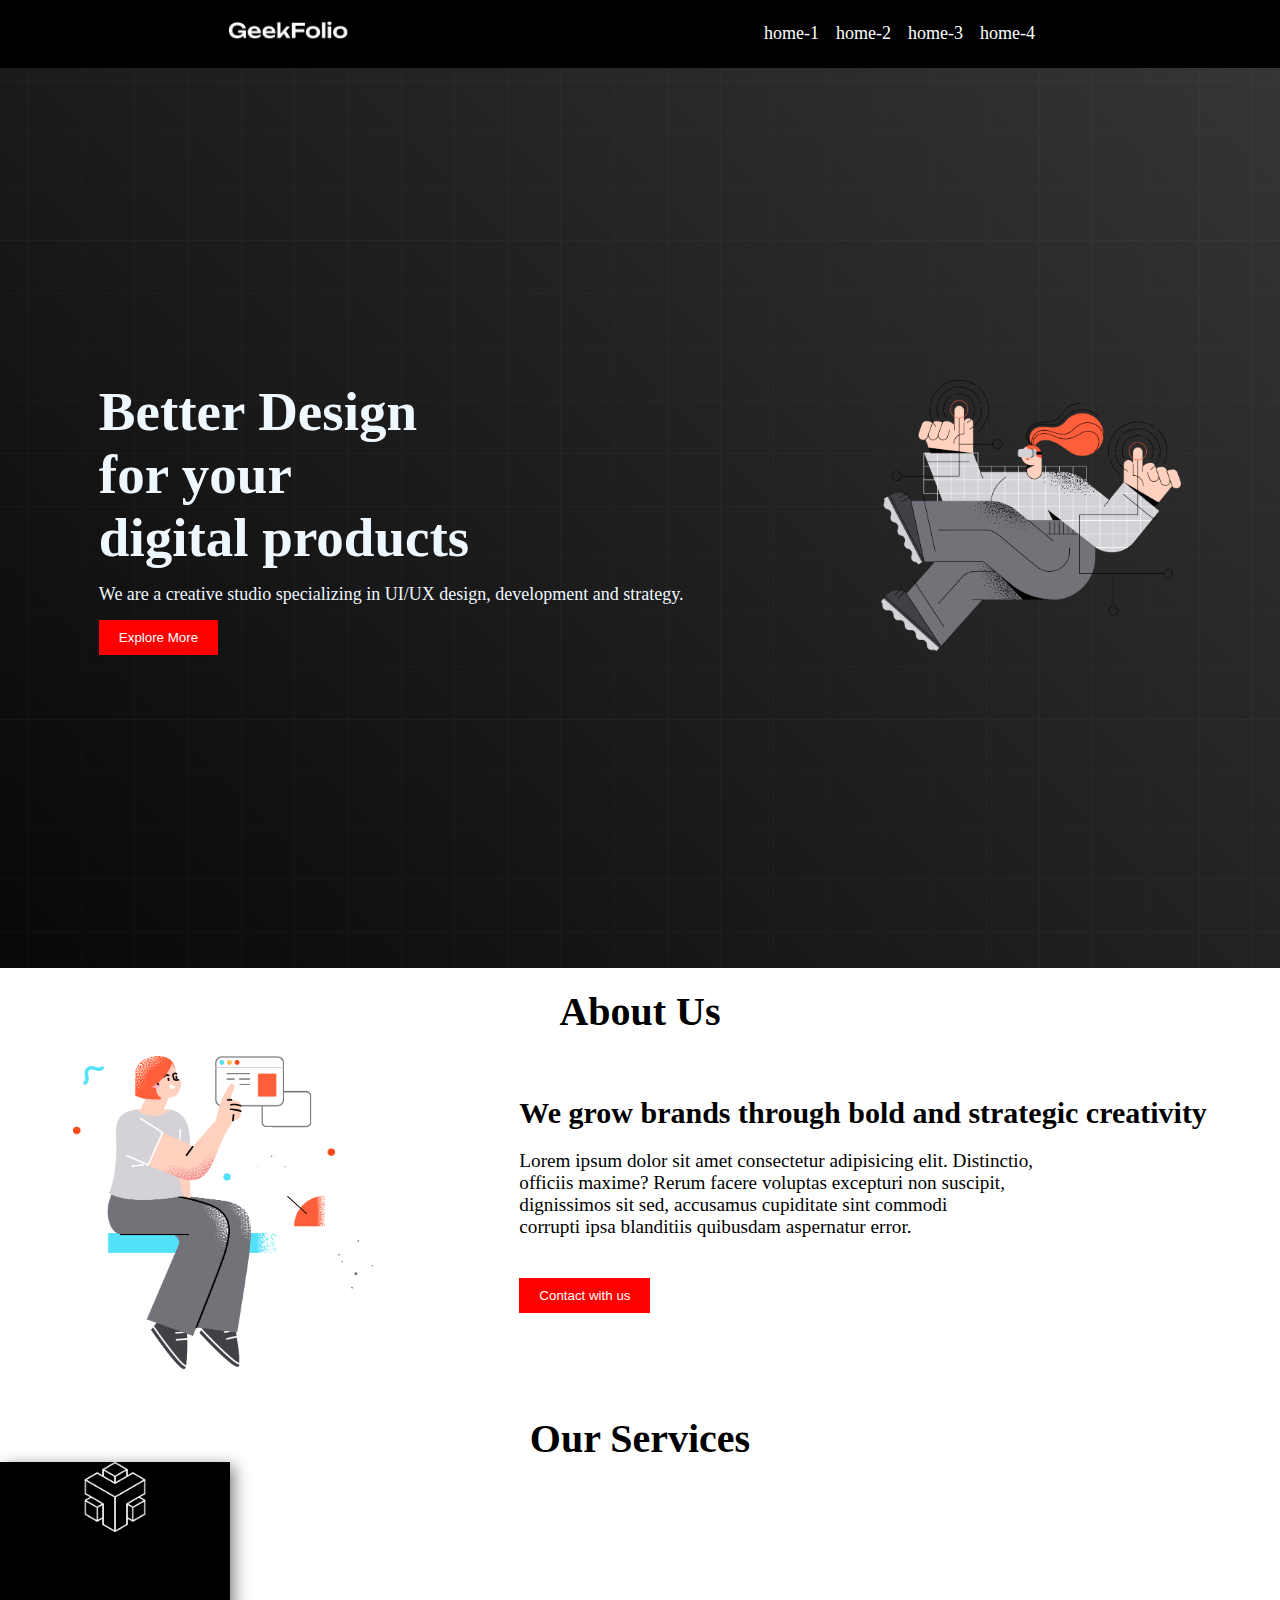
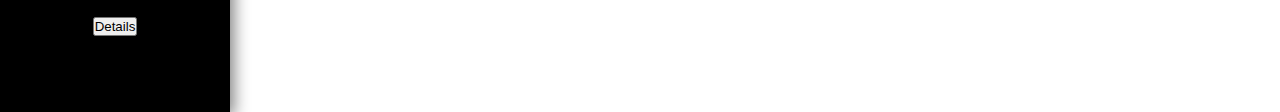
==== index.html @ fdca0c29 "service" ====
<!DOCTYPE html>
<html lang="en">
<head>
    <meta charset="UTF-8">
    <meta name="viewport" content="width=device-width, initial-scale=1.0">
    <title>Conceptual Session</title>
    <link rel="stylesheet" href="index.css">
</head>
<body>
    <!-- This is a navbar section-->
    <header>
        <nav> 
            <div class="menu-container">
                <div class="logo">
                    <img class="logo-photo" src="./logo/logo-light.png" alt=""> 
                </div>
                <div class="menus">
                    <li class="item">home-1</li>
                    <li class="item">home-2</li>
                    <li class="item">home-3</li>
                    <li class="item">home-4</li>
                </div>
            </div>
        </nav>
    </header>
    <main>
        <section>
            <div class="banner-container">
                <div class="banner-text">
                    <h1 class="titlee">Better Design <br> for your <br> digital products</h1>
                    <p class="description">We are a creative studio specializing in UI/UX design, development and strategy.</p>
                    <button class="btn">Explore More</button>
                </div>
                <div class="banner-photo">
                    <img class="banner-img" src="./images/banner.png" alt="">
                </div>
            </div>
        </section>
        <!--this is about us section-->
        <section>
            <h1 class="position">About Us</h1>
            <div class="about-container">
                <div class="about-photo">
                    <img class="about-img" src="./images/section.png" alt="">
                    
                </div>
                <div class="about-text">
                    <h1 class="head"> We grow brands through bold and strategic creativity</h1>
                    <p class="para">Lorem ipsum dolor sit amet consectetur adipisicing elit. Distinctio, <br> officiis maxime? Rerum facere voluptas excepturi non suscipit, <br> dignissimos sit sed, accusamus cupiditate sint commodi <br> corrupti ipsa blanditiis quibusdam aspernatur error.</p>
                    <button class="bttn">Contact with us</button>

                </div>


            </div>

        </section>


        <!--Service section start -->
        <section>
            <h1 class="position">Our Services</h1>
            <div class="service-container">
                <div class="box">
                    <img class="icon" src="./icon/0.png" alt="">
                    <h2>Web Development</h2>
                    <p> Lorem ipsum dolor sit, magni dolor culpa distinctio,Lorem ipsum dolor sit, magni dolor culpa distinctio, </p>
                    <button class="bot"> Details </button>
                </div>
            </div>
        </section>
            
    </main>
    <footer>
         
    </footer>
    
</body>
</html>
---- index.css ----
*{
    margin: 0px;
    padding: 0px;
}

.menu-container{
    background-color: black;
    padding: 20px;
    color:white;
    list-style: none;
    display: flex;
    align-items: center;
    justify-content: space-around;

}
.logo-photo{
    width: 120px;

}

.menus{
    display:flex;
    
}
.item{
    margin-right: 10px;
    padding-right: 7px;
    font-size: 18px;
    cursor: pointer;
}
.item:hover{
    color: aqua;
}
.banner-img{
    width: 300px;

}
.banner-container{
    display: flex;
    justify-content: space-around;
    height: 100vh;
    /*border: 2px solid gray; */
    align-items: center;
    color: aliceblue;
    background-image: url('./images/background.png'),
    linear-gradient(45deg,rgb(8,8,8),rgb(53,53,53));
    background-position: center;
    background-size: cover;
    background-repeat: no-repeat;
    
}
.titlee{
    font-size: 55px;
    font-weight: bold;
    
}
.description{
    font-size: 18px;
    margin-top: 15px;
    margin-bottom: 15px;
}

.btn{
    padding:10px 20px;
    color: white;
    background-color: red;
    border: none;
}
.btn:hover{
    cursor: pointer;
    color: rgb(16, 128, 10);
}
.about-img{
    width: 300px;

}
.head{
    font-size: 30px;
}

.position{
    font-size: 40px;
    font-weight: bold;
    margin-top: 20px;
    text-align: center;

}


.about-container{
    display: flex;
    justify-content: space-around;
    height: 40vh;
    align-items: center;

}
.bttn{
    margin-top: 20px;
    margin-bottom: 20px;
    padding: 10px 20px;
    color:white;
    background-color: red;
    border: none;
}
.bttn:hover{
    cursor: pointer;
    color: green;
}
.para{
    font-size: larger;
    margin-top: 20px;
    margin-bottom: 20px;
}
.box{
    width: 230px;
    height: 250px;
    box-shadow: 4px 4px 15px grey;
    background-color: black; 
    text-align: center;   
}
.icon{
    width: 70px;
}
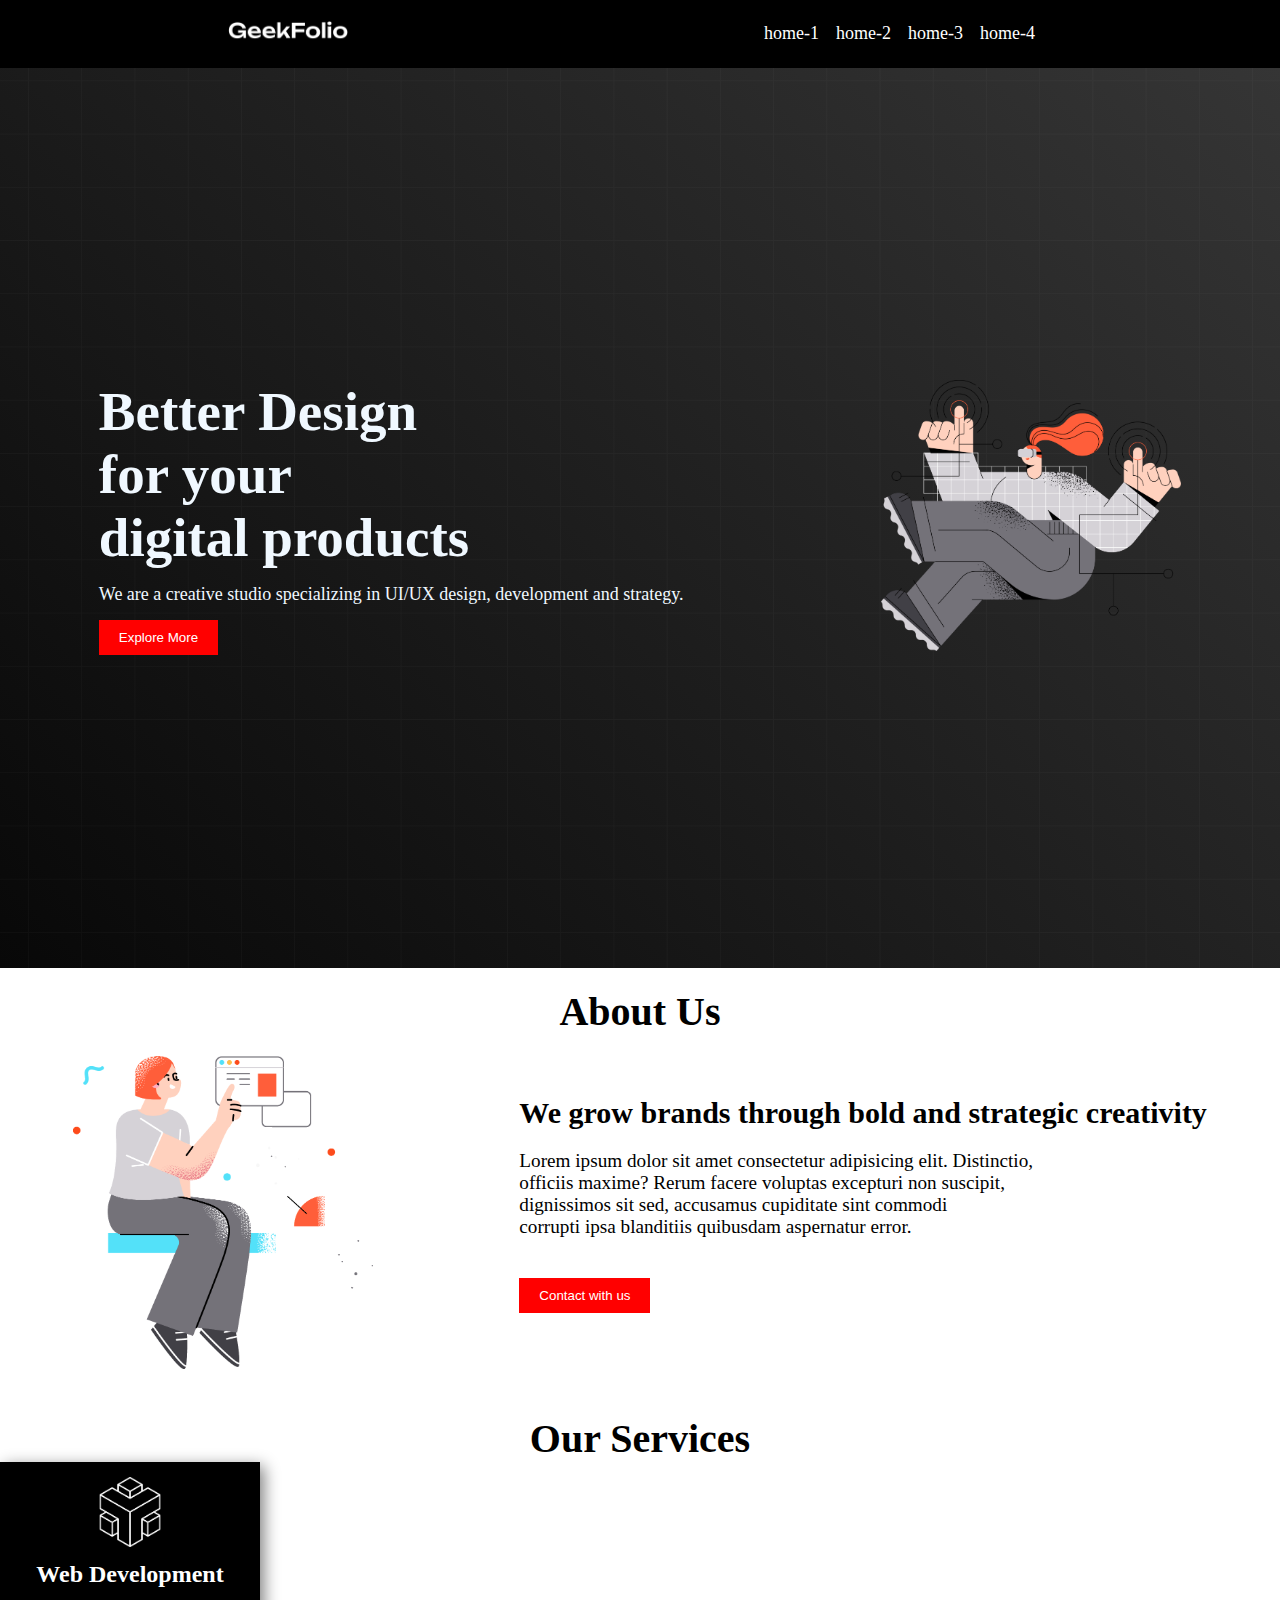
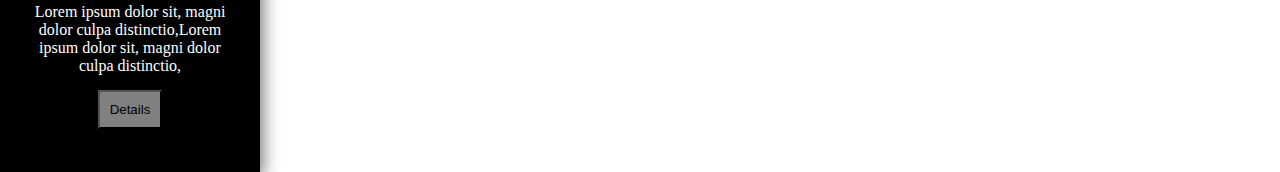
==== commit f1027617: "box" ====
--- a/index.html
+++ b/index.html
@@ -63,8 +63,8 @@
             <div class="service-container">
                 <div class="box">
                     <img class="icon" src="./icon/0.png" alt="">
-                    <h2>Web Development</h2>
-                    <p> Lorem ipsum dolor sit, magni dolor culpa distinctio,Lorem ipsum dolor sit, magni dolor culpa distinctio, </p>
+                    <h2 class="box-title">Web Development</h2>
+                    <p class="box-p"> Lorem ipsum dolor sit, magni dolor culpa distinctio,Lorem ipsum dolor sit, magni dolor culpa distinctio, </p>
                     <button class="bot"> Details </button>
                 </div>
             </div>
--- a/index.css
+++ b/index.css
@@ -113,11 +113,26 @@
 }
 .box{
     width: 230px;
-    height: 250px;
+    height: 280px;
     box-shadow: 4px 4px 15px grey;
     background-color: black; 
     text-align: center;   
+    padding: 15px;
+    color: white;
 }
 .icon{
     width: 70px;
 }
+
+.bot{
+    background-color: gray;
+    margin-top: 10px;
+    padding: 10px;
+}
+.box-title{
+    padding: 10px  
+}
+.box-p{
+    padding: 5px;
+}
+
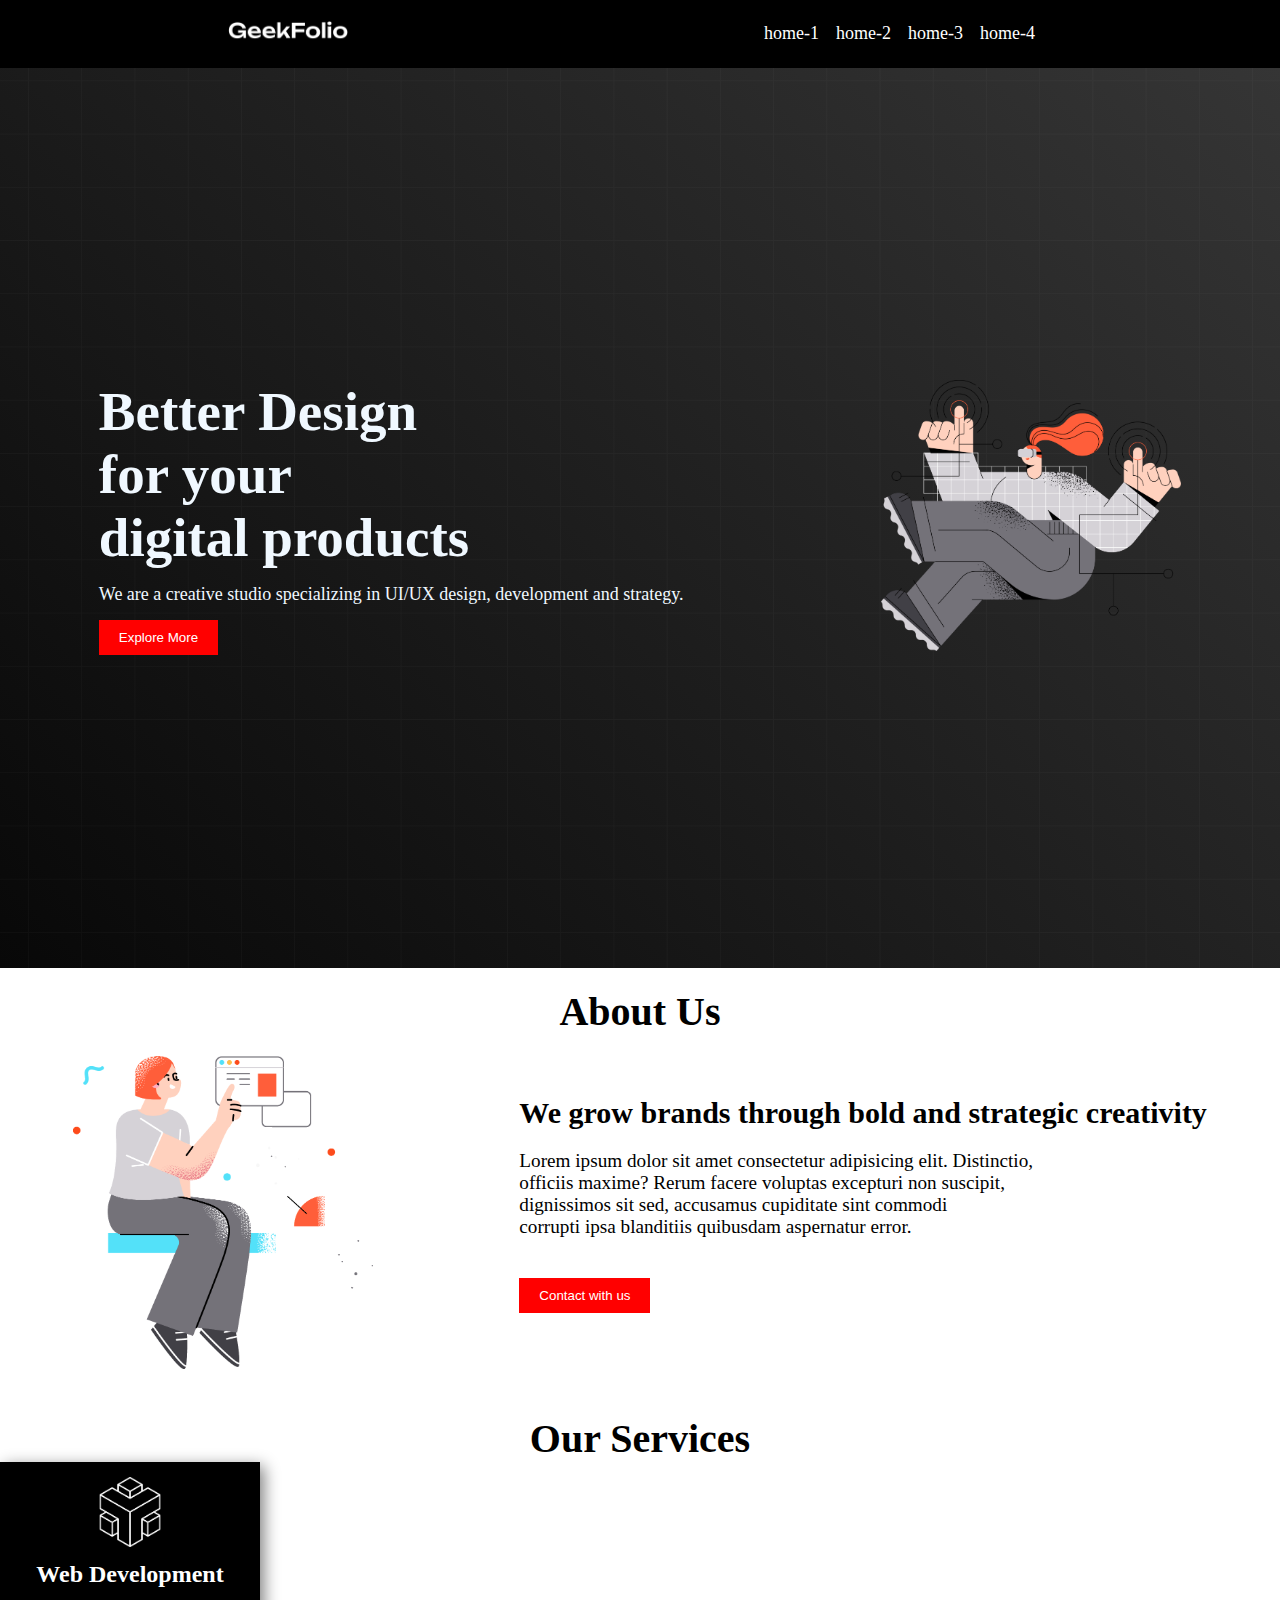
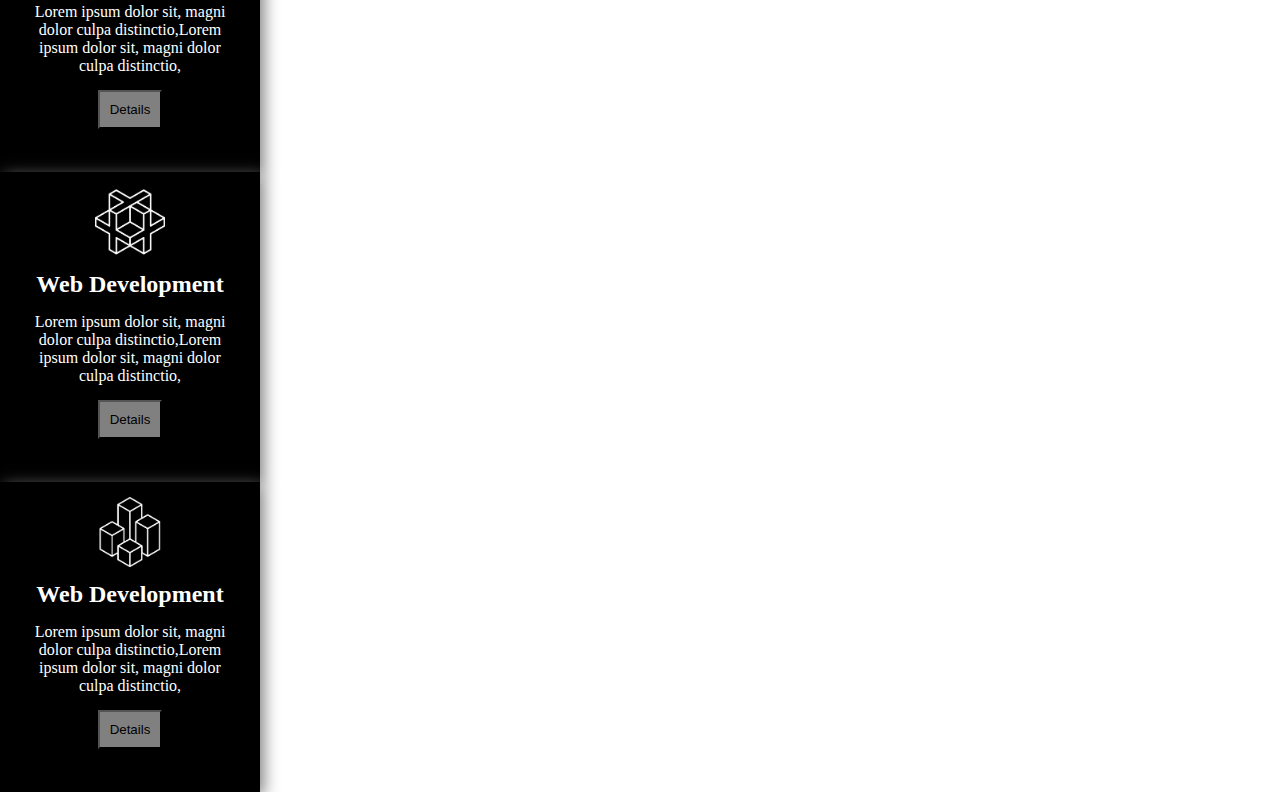
==== commit dffc016e: "box copy" ====
--- a/index.html
+++ b/index.html
@@ -67,6 +67,18 @@
                     <p class="box-p"> Lorem ipsum dolor sit, magni dolor culpa distinctio,Lorem ipsum dolor sit, magni dolor culpa distinctio, </p>
                     <button class="bot"> Details </button>
                 </div>
+                <div class="box">
+                    <img class="icon" src="./icon/1.png" alt="">
+                    <h2 class="box-title">Web Development</h2>
+                    <p class="box-p"> Lorem ipsum dolor sit, magni dolor culpa distinctio,Lorem ipsum dolor sit, magni dolor culpa distinctio, </p>
+                    <button class="bot"> Details </button>
+                </div>
+                <div class="box">
+                    <img class="icon" src="./icon/2.png" alt="">
+                    <h2 class="box-title">Web Development</h2>
+                    <p class="box-p"> Lorem ipsum dolor sit, magni dolor culpa distinctio,Lorem ipsum dolor sit, magni dolor culpa distinctio, </p>
+                    <button class="bot"> Details </button>
+                </div>
             </div>
         </section>
             
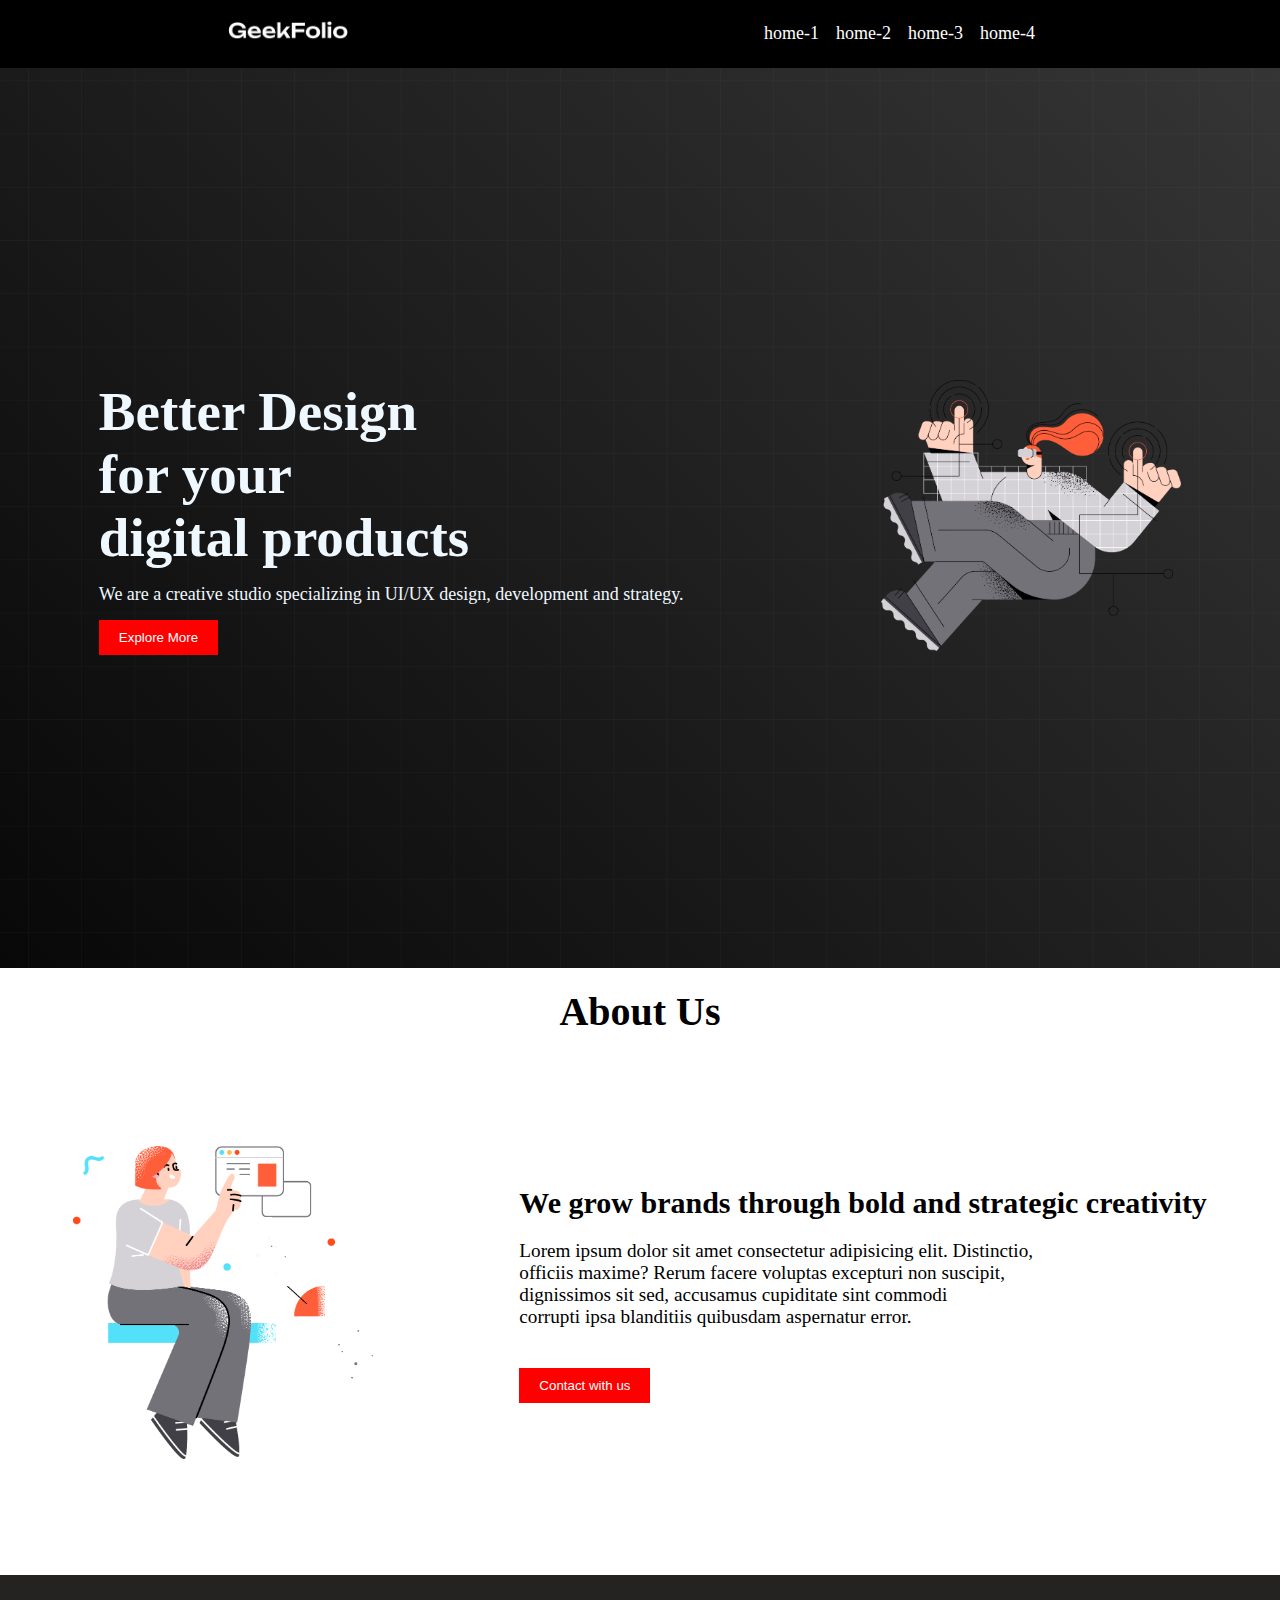
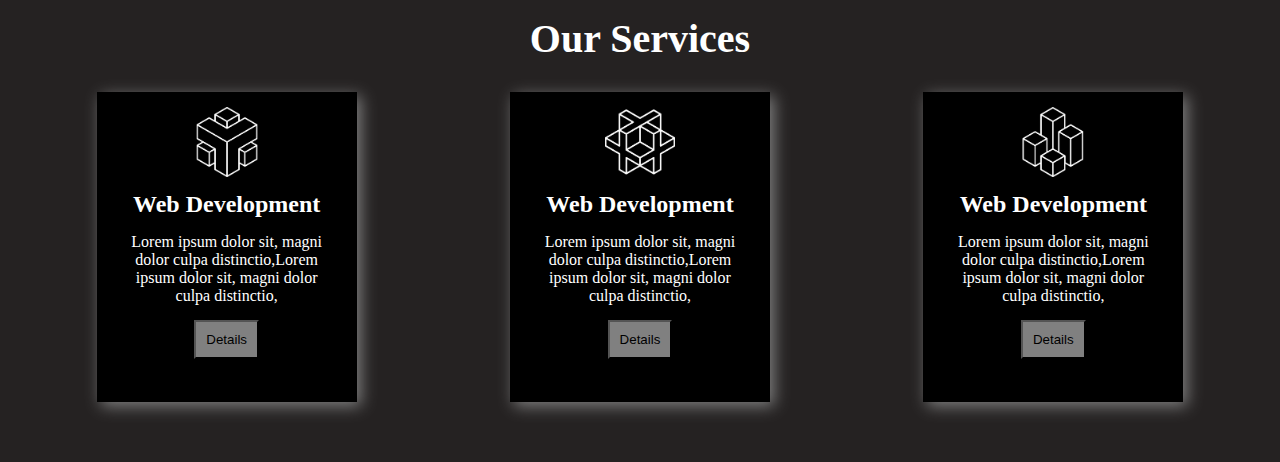
==== commit f84aa6f8: "our services done" ====
--- a/index.html
+++ b/index.html
@@ -58,8 +58,8 @@
 
 
         <!--Service section start -->
-        <section>
-            <h1 class="position">Our Services</h1>
+        <section class="sec">
+            <h1 class="position-b">Our Services</h1>
             <div class="service-container">
                 <div class="box">
                     <img class="icon" src="./icon/0.png" alt="">
@@ -81,7 +81,7 @@
                 </div>
             </div>
         </section>
-            
+    
     </main>
     <footer>
          
--- a/index.css
+++ b/index.css
@@ -90,7 +90,7 @@
 .about-container{
     display: flex;
     justify-content: space-around;
-    height: 40vh;
+    height: 60vh;
     align-items: center;
 
 }
@@ -135,4 +135,22 @@
 .box-p{
     padding: 5px;
 }
+.service-container{
+    display: flex;
+    justify-content: space-around;
+    padding: 20px;
+}
+.sec{
+    background-color: rgb(37, 34, 34);
+    padding-bottom: 40px;
+}
+.position-b{
+    color: white;
+    text-align: center;
+    padding: 10px;
+    font-size: 30px;
+    padding-top: 40px;
+    font-size: 40px;
+    font-style: initial;
+}
 
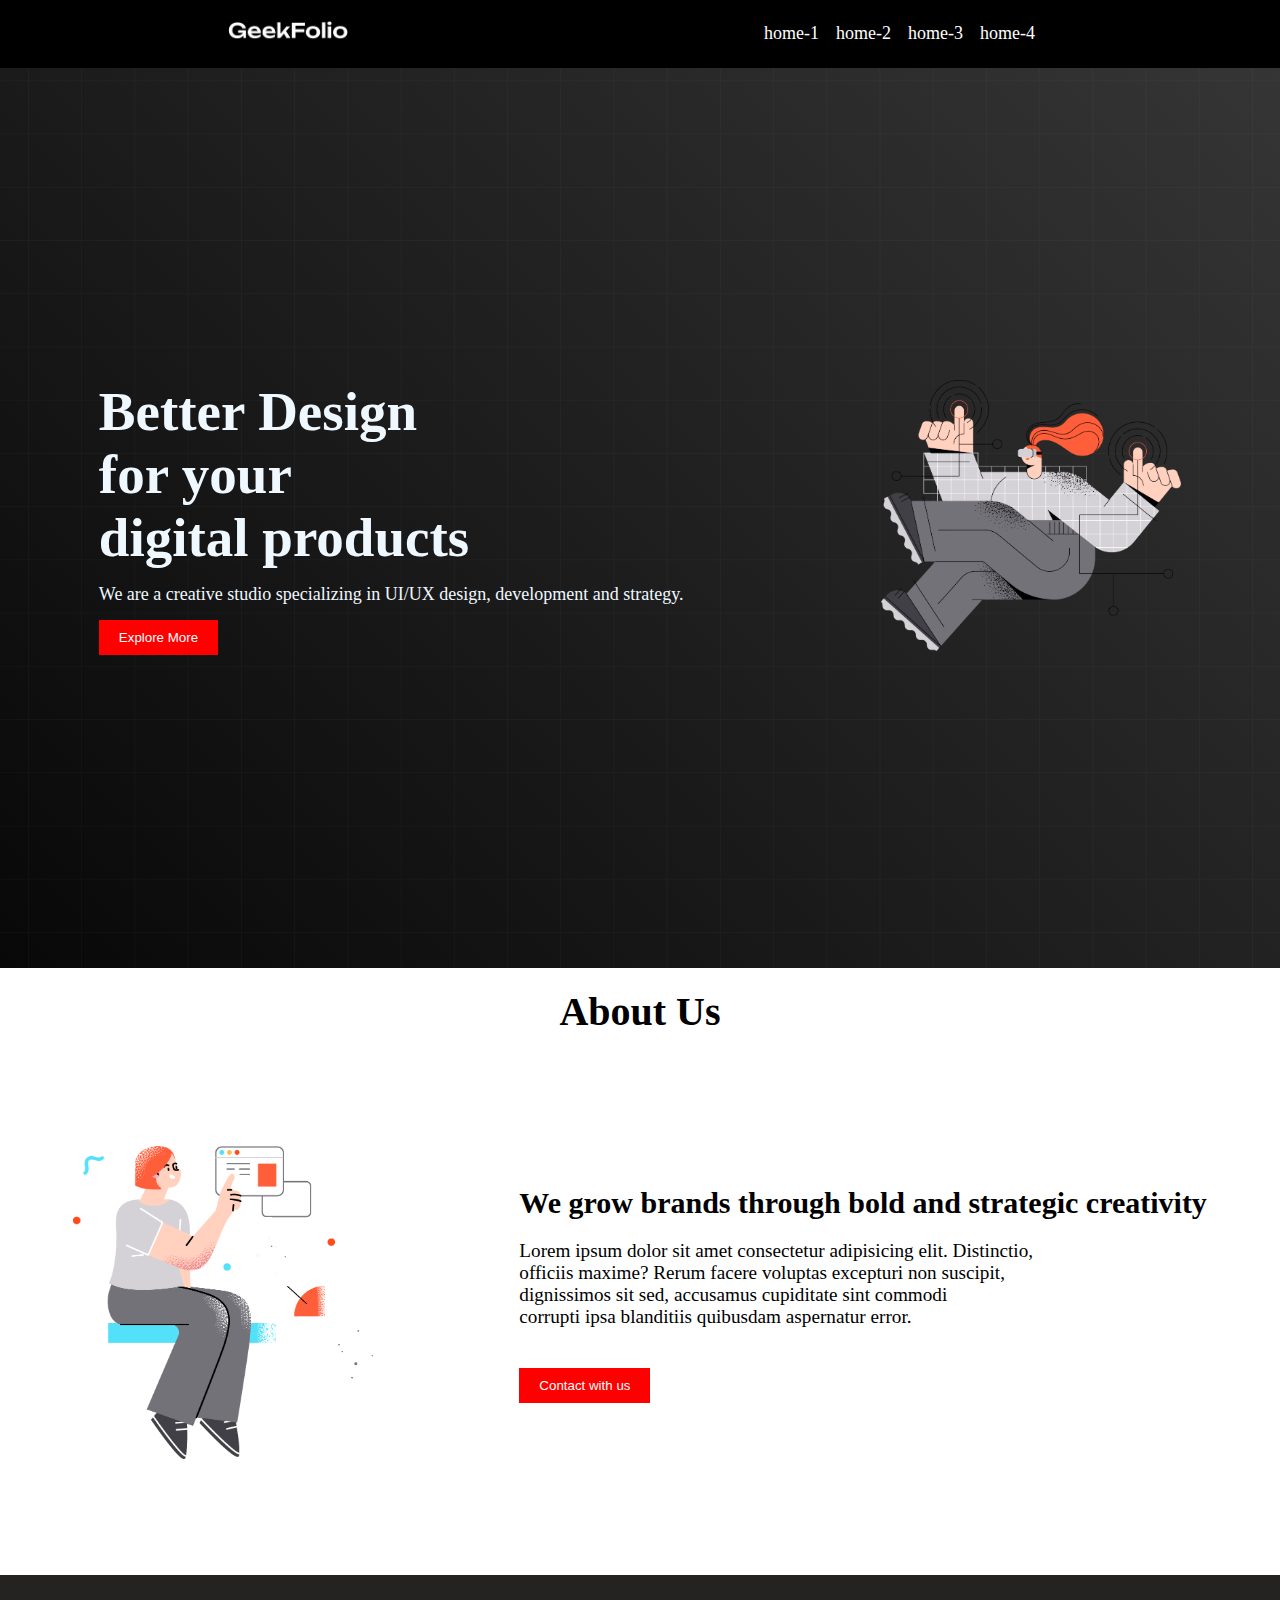
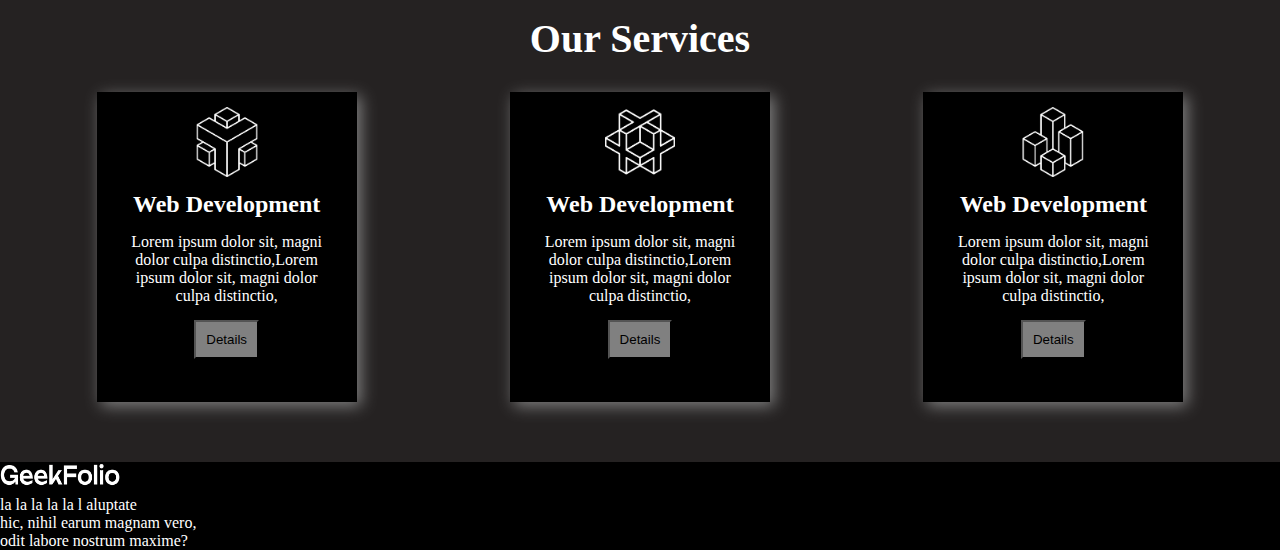
==== commit 07bb3dcc: "footer" ====
--- a/index.html
+++ b/index.html
@@ -84,6 +84,14 @@
     
     </main>
     <footer>
+        <!--This is ending part -->
+        <section class="sect">
+            <div>
+                <img class="img-f" src="./logo/logo-light.png" alt="">
+                <p class="p-f">la la la la la l aluptate <br> hic, nihil earum magnam vero,<br>
+                     odit labore nostrum maxime?</p>
+            </div>
+        </section>
          
     </footer>
     
--- a/index.css
+++ b/index.css
@@ -154,3 +154,13 @@
     font-style: initial;
 }
 
+.sect{
+    background-color: black;
+}
+.img-f{
+    height: 30px;
+    width: 120px;
+}
+.p-f{
+    color: white;
+}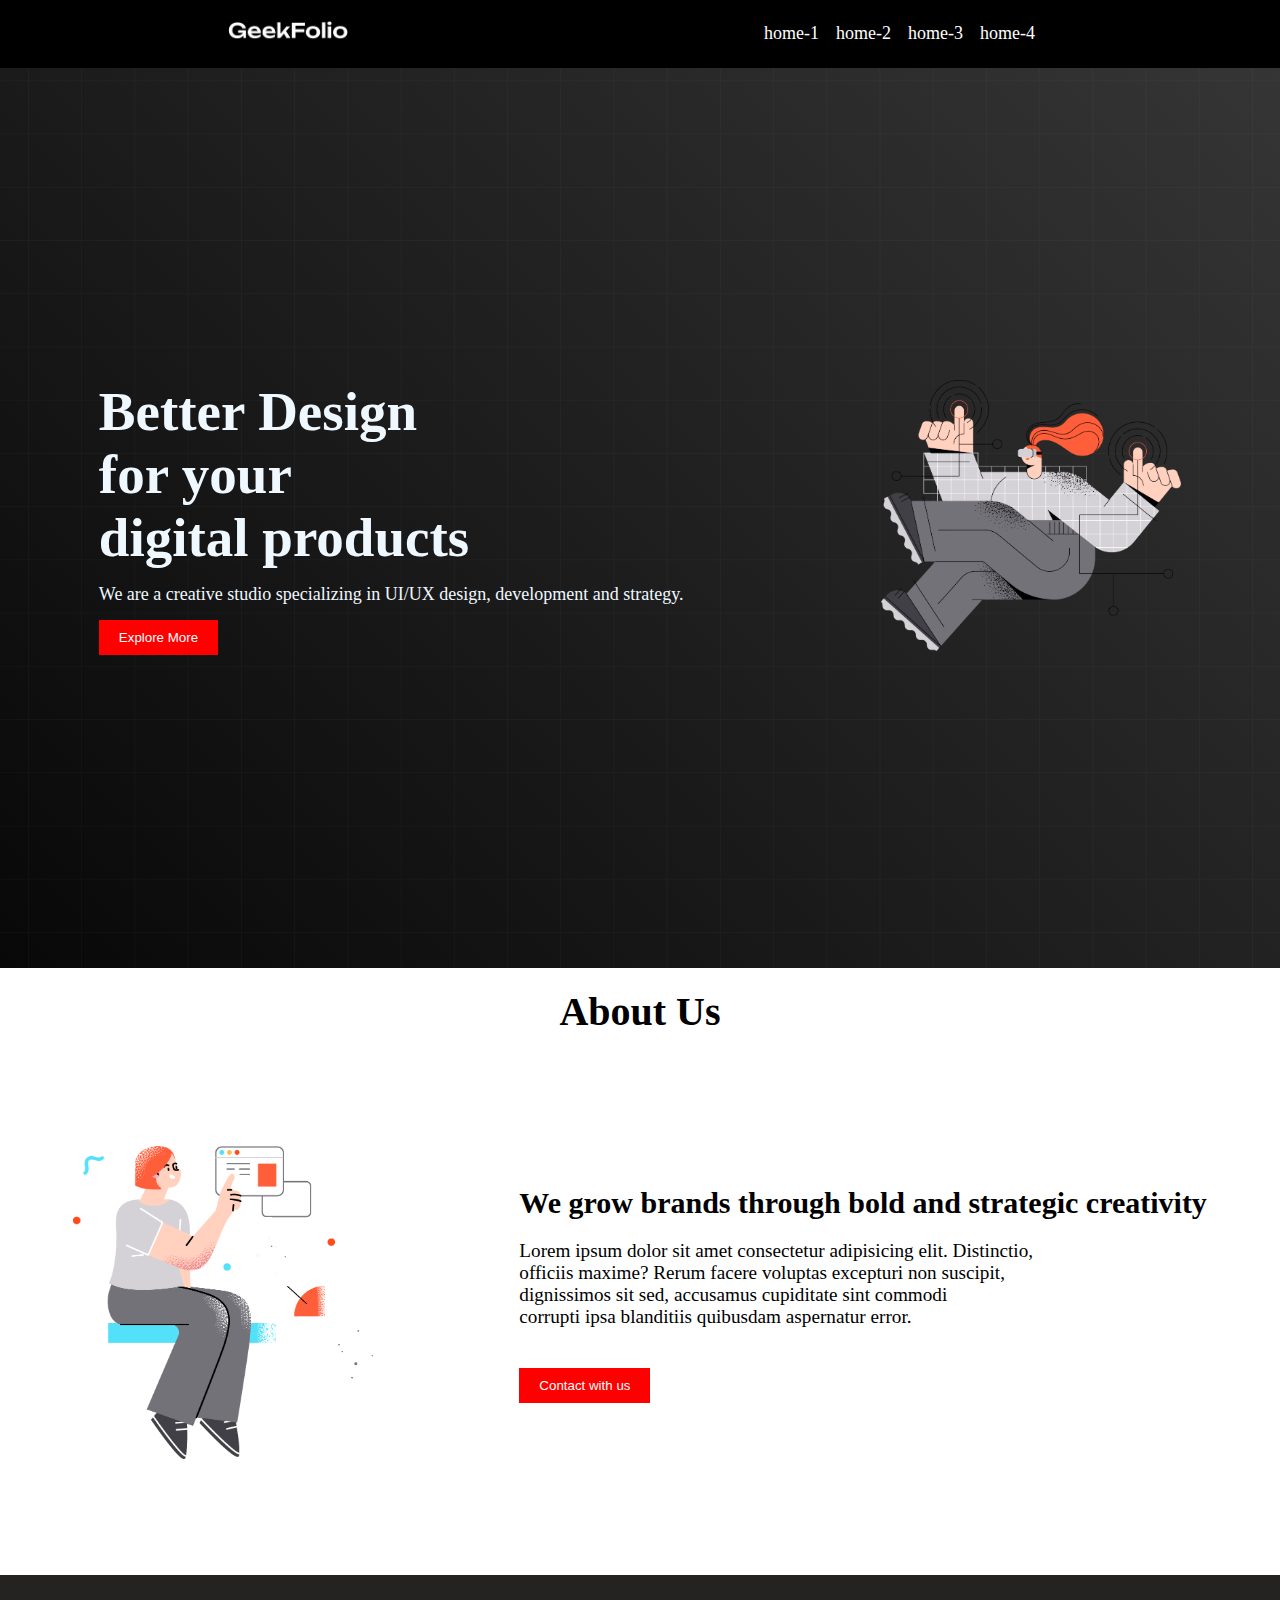
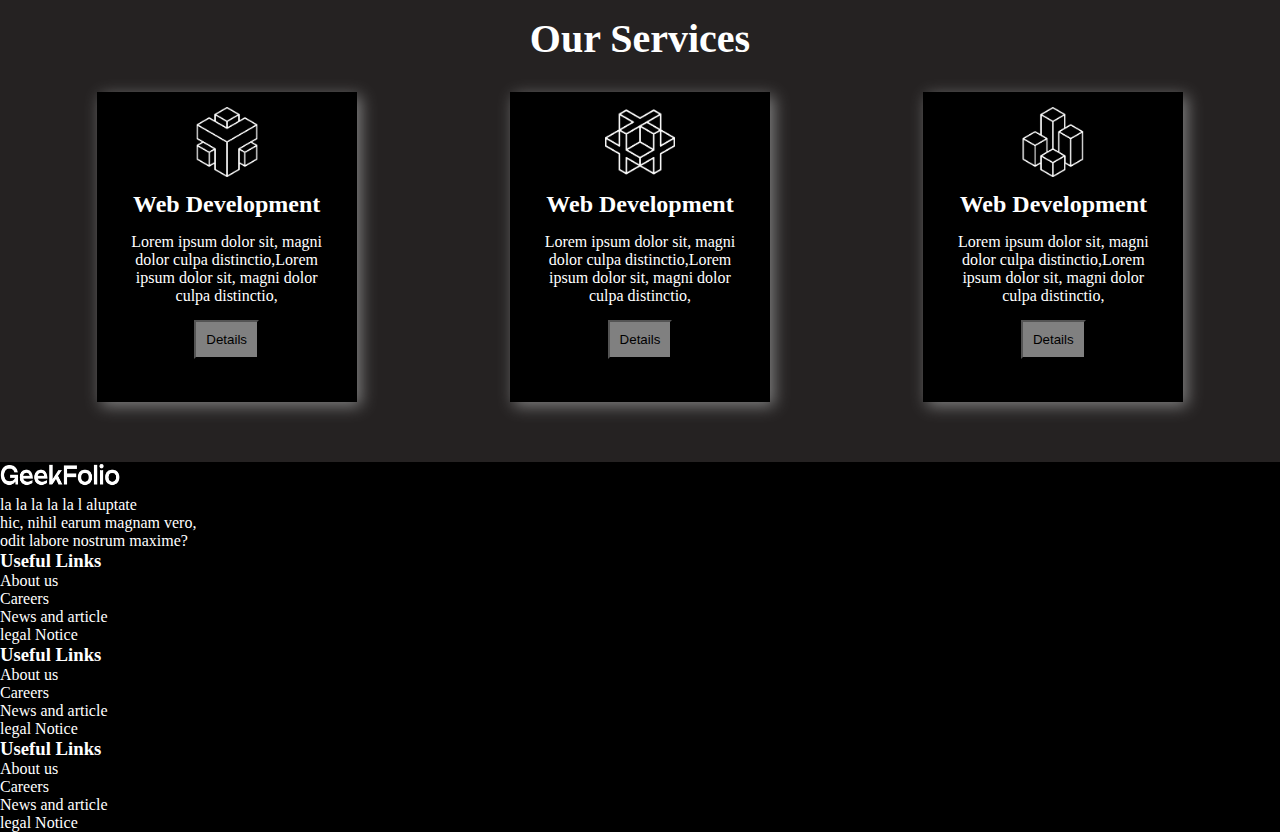
==== commit 87c12d66: "footerr" ====
--- a/index.html
+++ b/index.html
@@ -86,10 +86,28 @@
     <footer>
         <!--This is ending part -->
         <section class="sect">
+            <div class="footer-container">
             <div>
                 <img class="img-f" src="./logo/logo-light.png" alt="">
                 <p class="p-f">la la la la la l aluptate <br> hic, nihil earum magnam vero,<br>
                      odit labore nostrum maxime?</p>
+            </div>
+            <div class="diva">
+                <h3>Useful Links</h3>
+                <p>About us <br> Careers <br>News and article <br> legal Notice</p>
+
+            </div>
+            <div class="diva">
+                <h3>Useful Links</h3>
+                <p>About us <br> Careers <br>News and article <br> legal Notice</p>
+
+            </div>
+            <div class="diva">
+                <h3>Useful Links</h3>
+                <p>About us <br> Careers <br>News and article <br> legal Notice</p>
+
+            </div>
+
             </div>
         </section>
          
--- a/index.css
+++ b/index.css
@@ -163,4 +163,7 @@
 }
 .p-f{
     color: white;
+}
+.diva{
+    color: white;
 }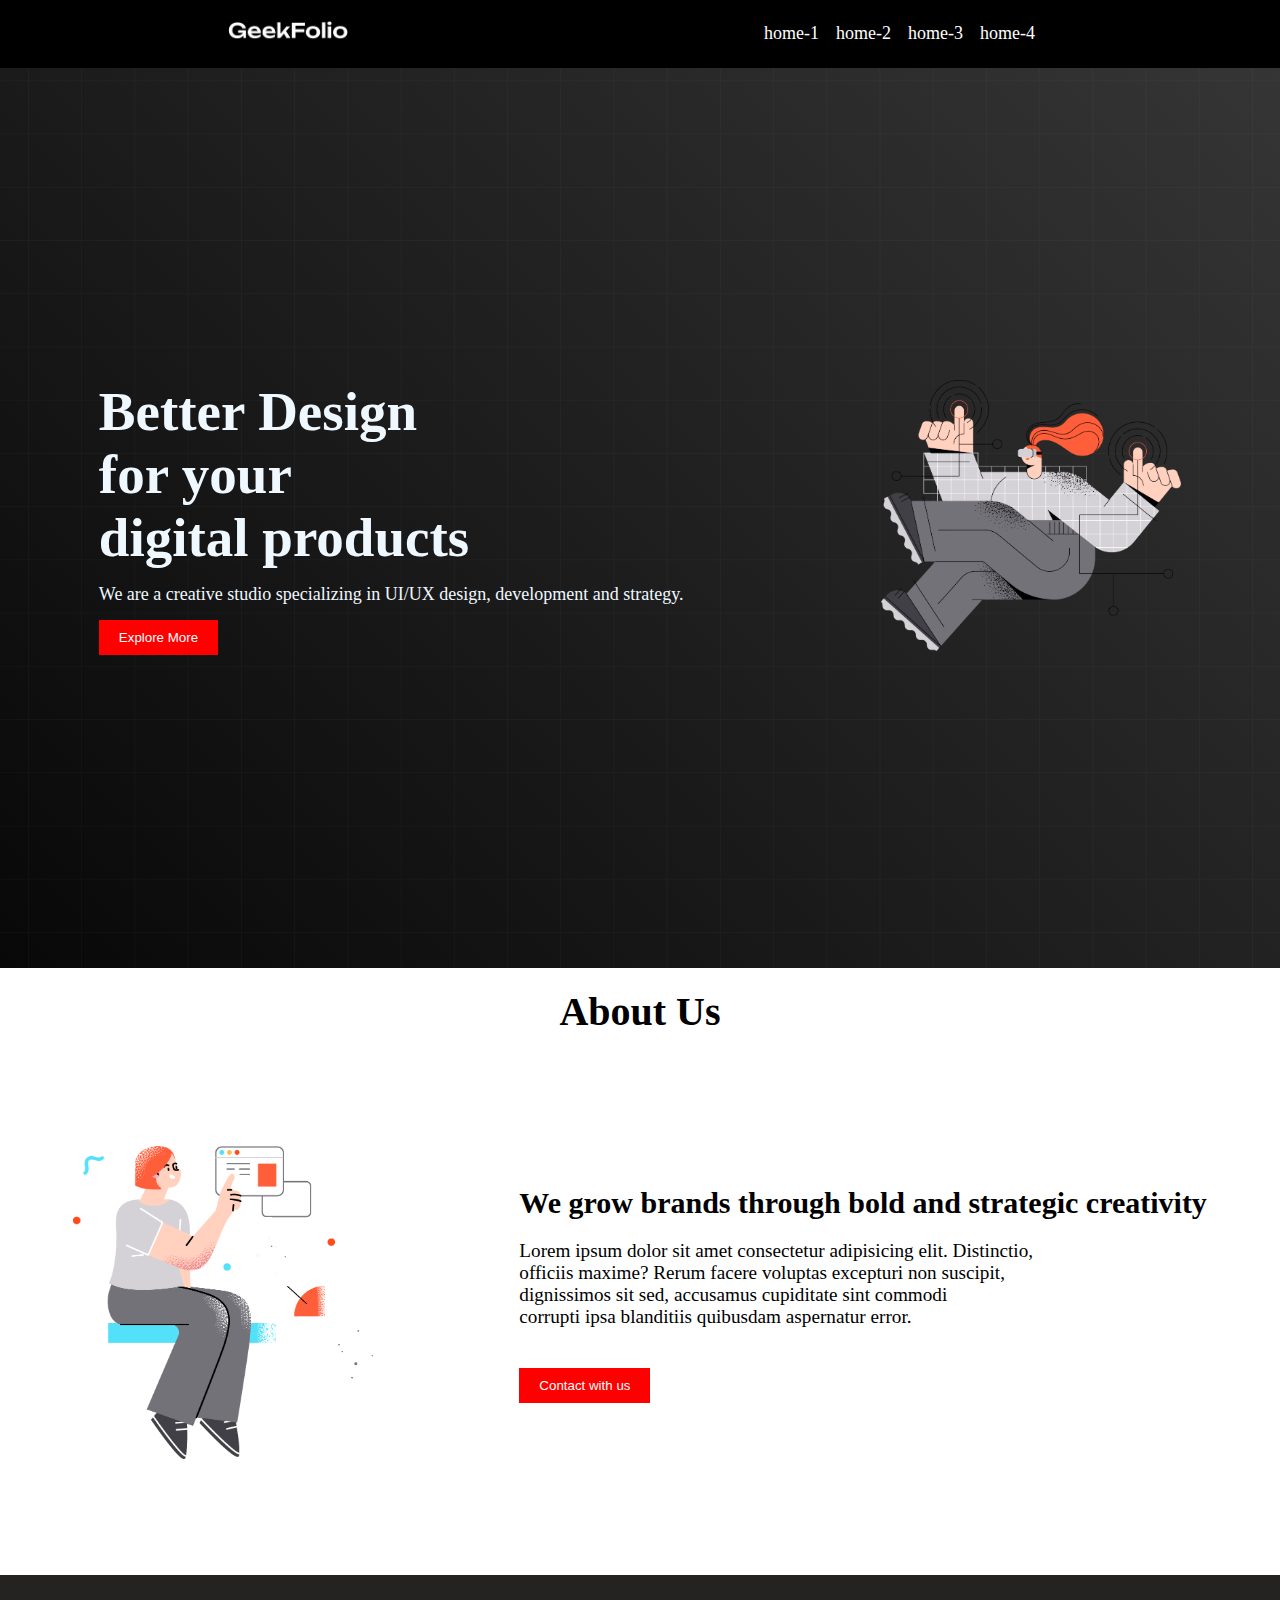
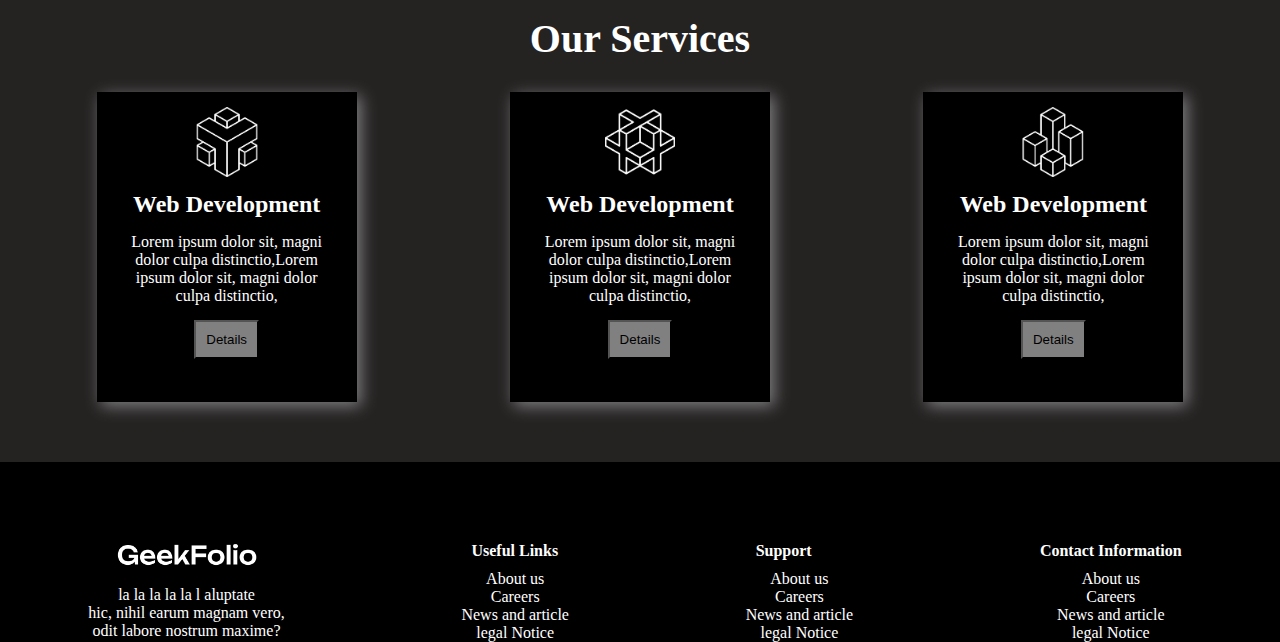
==== commit 67c38434: "footerrr" ====
--- a/index.html
+++ b/index.html
@@ -93,17 +93,17 @@
                      odit labore nostrum maxime?</p>
             </div>
             <div class="diva">
-                <h3>Useful Links</h3>
+                <h3 class="hat">Useful Links</h3>
                 <p>About us <br> Careers <br>News and article <br> legal Notice</p>
 
             </div>
             <div class="diva">
-                <h3>Useful Links</h3>
+                <h3 class="hat">Support</h3>
                 <p>About us <br> Careers <br>News and article <br> legal Notice</p>
 
             </div>
             <div class="diva">
-                <h3>Useful Links</h3>
+                <h3 class="hat">Contact Information</h3>
                 <p>About us <br> Careers <br>News and article <br> legal Notice</p>
 
             </div>
--- a/index.css
+++ b/index.css
@@ -159,11 +159,24 @@
 }
 .img-f{
     height: 30px;
-    width: 120px;
+    width: 140px;
+    padding: 10px;
+    padding-top: 80px;
 }
 .p-f{
     color: white;
 }
 .diva{
     color: white;
+}
+.footer-container{
+    display: flex;
+    text-align: center;
+    justify-content: space-around;
+}
+.hat{
+    padding: 10px;
+    padding-top: 80px;
+    text-align: left;
+    font-size: medium;
 }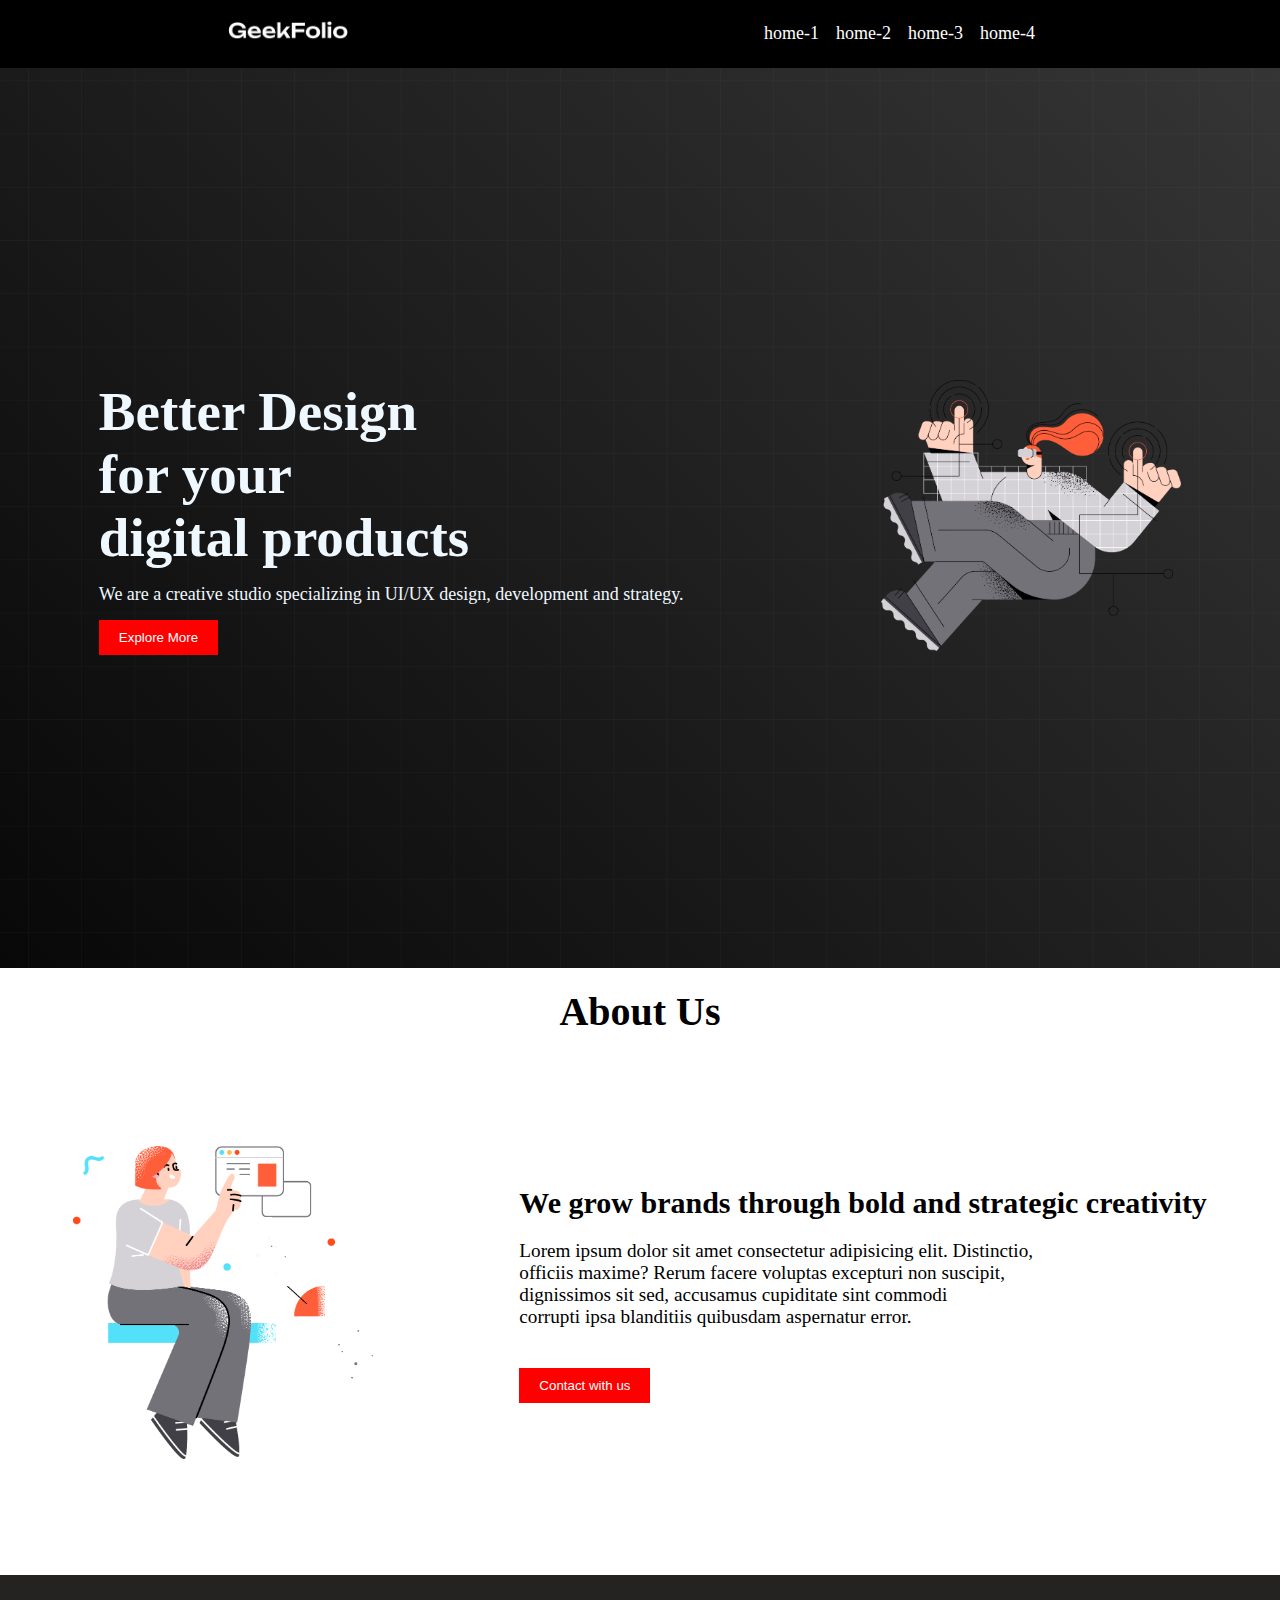
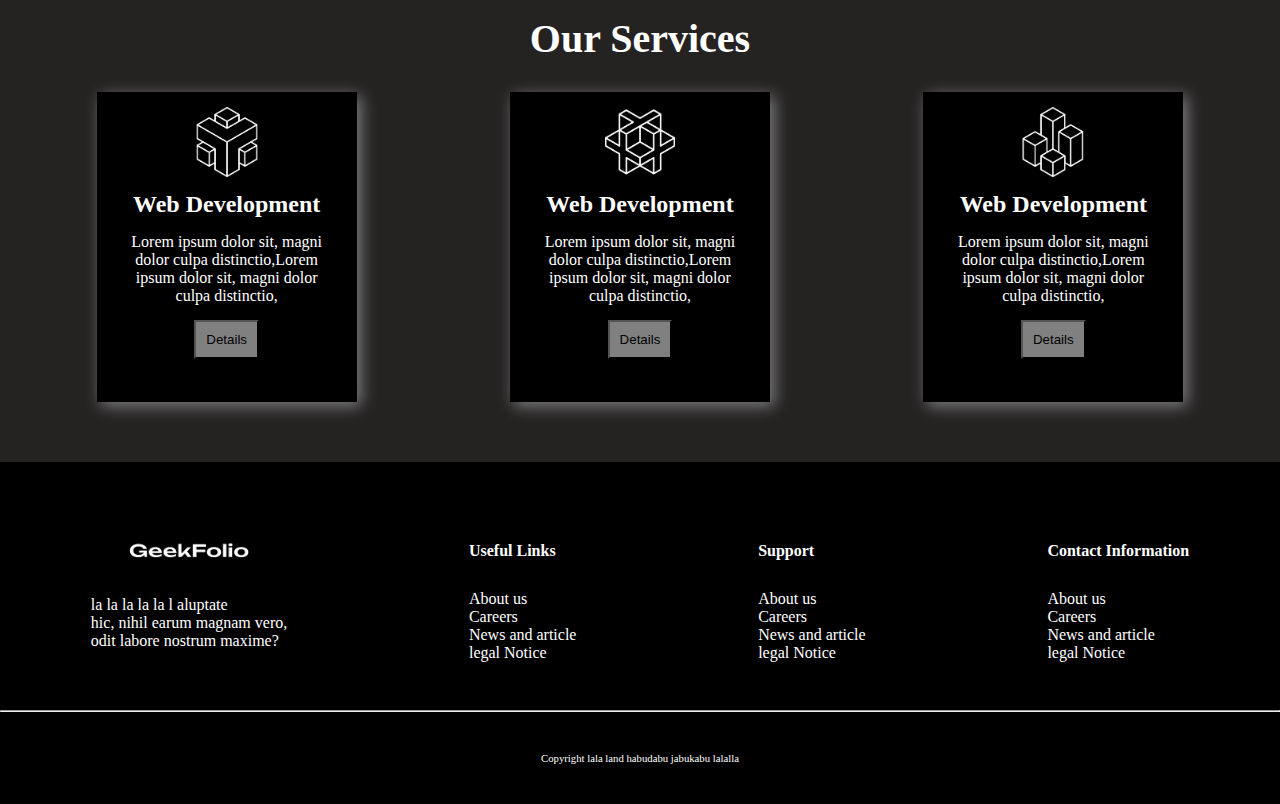
==== commit d51e5900: "done" ====
--- a/index.html
+++ b/index.html
@@ -94,20 +94,24 @@
             </div>
             <div class="diva">
                 <h3 class="hat">Useful Links</h3>
-                <p>About us <br> Careers <br>News and article <br> legal Notice</p>
+                <p class="det">About us <br> Careers <br>News and article <br> legal Notice</p>
 
             </div>
             <div class="diva">
                 <h3 class="hat">Support</h3>
-                <p>About us <br> Careers <br>News and article <br> legal Notice</p>
+                <p class="det">About us <br> Careers <br>News and article <br> legal Notice</p>
 
             </div>
             <div class="diva">
                 <h3 class="hat">Contact Information</h3>
-                <p>About us <br> Careers <br>News and article <br> legal Notice</p>
+                <p class="det">About us <br> Careers <br>News and article <br> legal Notice</p>
 
             </div>
 
+            </div>
+            <hr>
+            <div>
+                <h6 class="cop">Copyright lala land habudabu jabukabu lalalla</h6>
             </div>
         </section>
          
--- a/index.css
+++ b/index.css
@@ -158,13 +158,15 @@
     background-color: black;
 }
 .img-f{
-    height: 30px;
-    width: 140px;
-    padding: 10px;
+    height: 20px;
+    width: 120px;
+    padding-bottom: 30px;
     padding-top: 80px;
 }
 .p-f{
     color: white;
+    text-align: left;
+    padding-bottom: 60px;
 }
 .diva{
     color: white;
@@ -175,8 +177,20 @@
     justify-content: space-around;
 }
 .hat{
-    padding: 10px;
+    padding-bottom: 30px;
     padding-top: 80px;
     text-align: left;
     font-size: medium;
+}
+.det{
+    text-align: left;
+}
+
+.cop{
+    color: white;
+    font-style: normal;
+    font-weight: lighter;
+    text-align: center;
+    padding-top: 40px;
+    padding-bottom: 40px;
 }